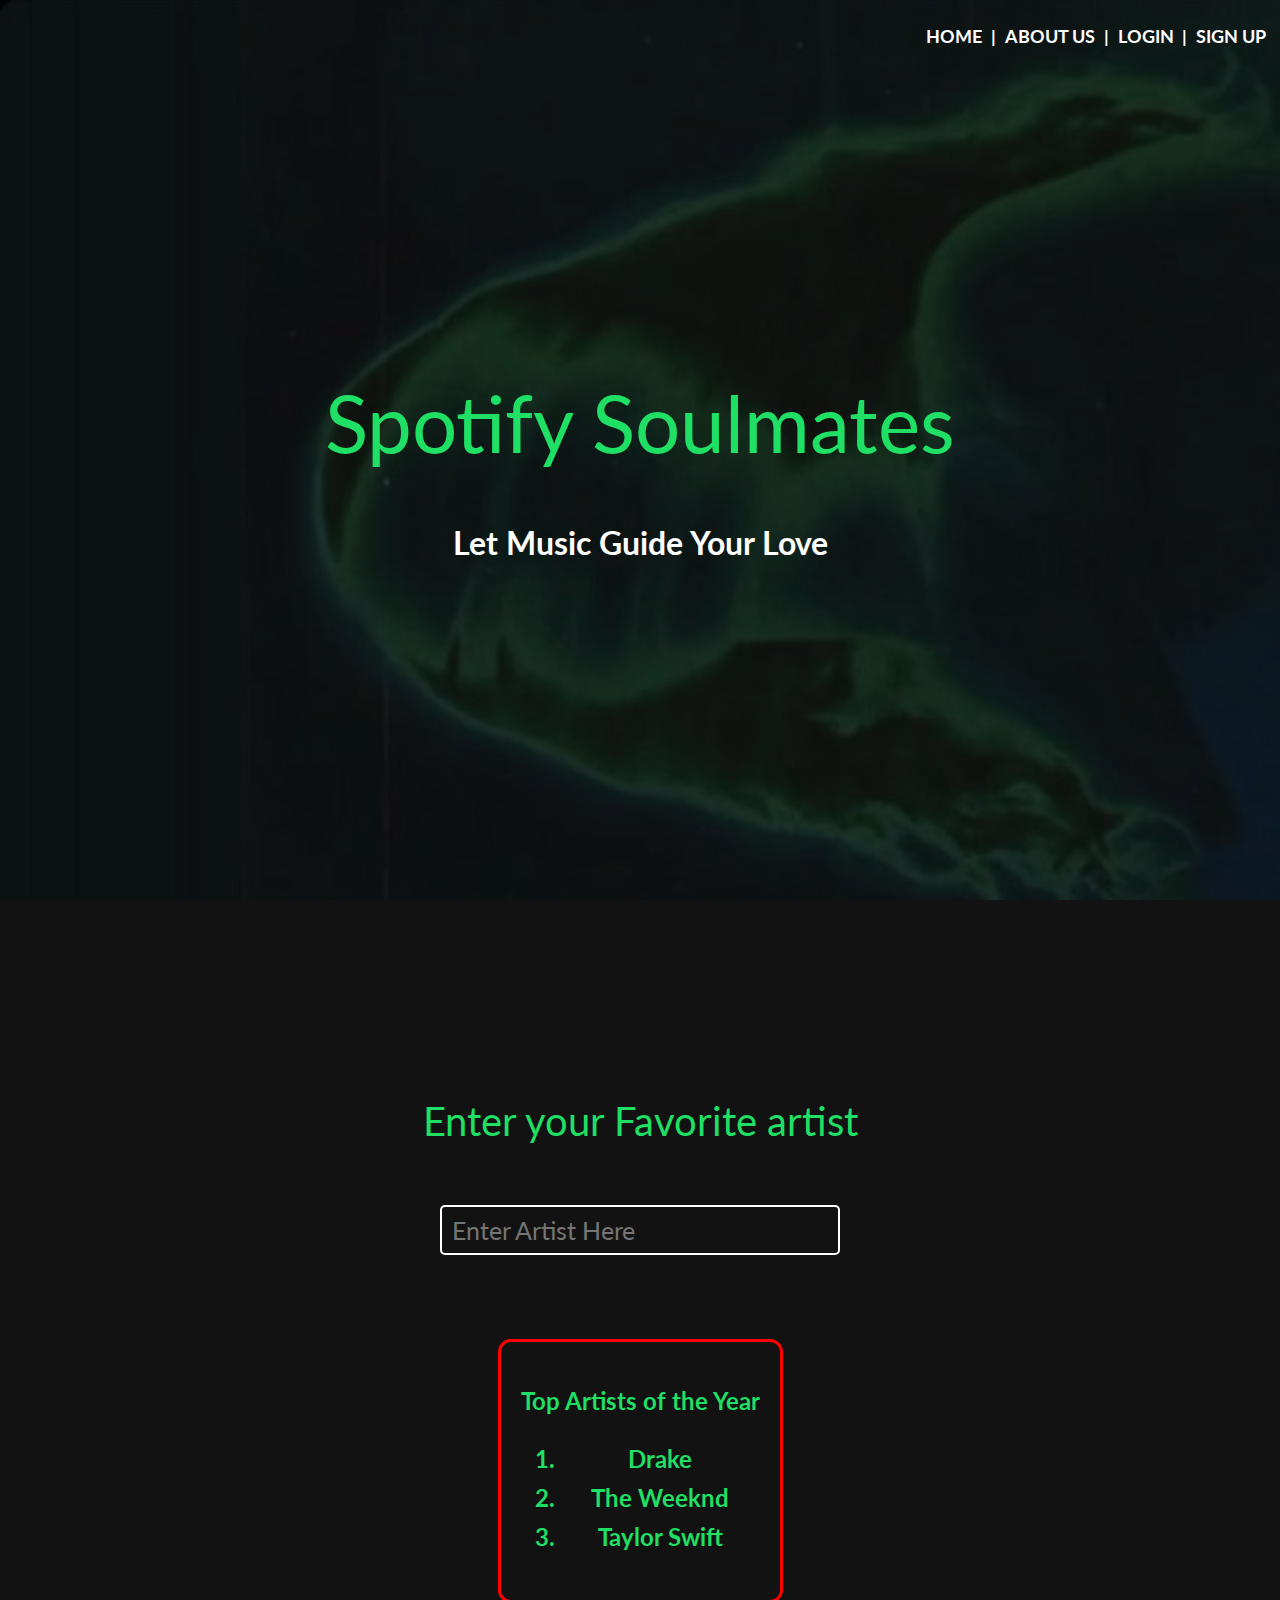
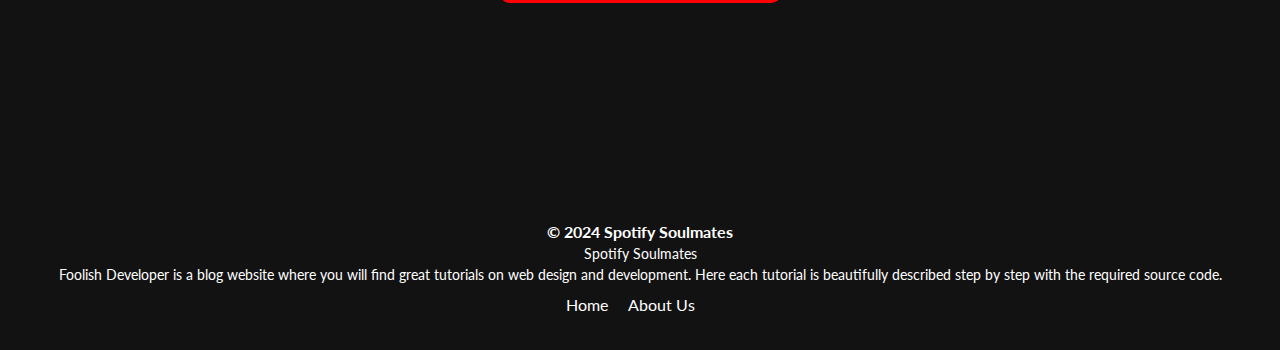
==== index.html @ a8551fba "done" ====
<!DOCTYPE html>
<html lang="en">
<head>
  <meta charset="UTF-8">
  <meta name="viewport" content="width=device-width, initial-scale=1.0">
  <title>Spotify Soulmates</title>
  <link rel="stylesheet" href="/css/style.css">
  <link rel="preconnect" href="https://fonts.googleapis.com">
  <link rel="preconnect" href="https://fonts.gstatic.com" crossorigin>
  <link href="https://fonts.googleapis.com/css2?family=Barlow:ital,wght@0,100;0,200;0,300;0,400;0,500;0,600;0,700;0,800;0,900;1,100;1,200;1,300;1,400;1,500;1,600;1,700;1,800;1,900&family=Inter:wght@100..900&family=Lato:ital,wght@0,100;0,300;0,400;0,700;0,900;1,100;1,300;1,400;1,700;1,900&display=swap" rel="stylesheet">
  <script src="/js/script.js" defer></script>
</head>
<body>
  <header class="main-header">
    <nav class="nav main-nav">
      <div class="nav-content">
        <a href="index.html" class="nav-item"><p> HOME </span> </p></a>
        <p class="splitter"> | </p>
        <a href="about.html" class="nav-item"><p> ABOUT US </p></a>
        <p class="splitter"> | </p>
      </div>
      <div class="nav-content">
        <a href="login.html" class="nav-item"><p> LOGIN </p></a>
        <p class="splitter"> | </p>
        <a href="signup.html" class="nav-item"><p> SIGN UP </p></a>
      </div>
    </nav>
    <h1 class="website-name website-name-large">Spotify Soulmates</h1>
    <h3 class="header-content">Let Music Guide Your Love</h3>
  </header>

  <section>
    <div class="section-container" id="fav-artist-section">
      <label for="#artist-input" class="">Enter your Favorite artist</label>
      <input  id="artist-input" class="artist-input" type="text" placeholder="Enter Artist Here">
      <div class="top-artists">
        <p>Top Artists of the Year</p>
        <ol>
          <a href="https://open.spotify.com/artist/3TVXtAsR1Inumwj472S9r4?si=5ycVZEMeS22KTOjsMKL-rw" target="_blank"><li>Drake</li></a>
          <a href="https://open.spotify.com/artist/1Xyo4u8uXC1ZmMpatF05PJ?si=Tx47RYC2TH6a5F8njUsQBw" target="_blank"><li>The Weeknd</li></a>
          <a href="https://open.spotify.com/artist/06HL4z0CvFAxyc27GXpf02?si=mGTnrW3SQEW5TA2C6F_N0g" target="_blank"><li>Taylor Swift</li></a>
        </ol>
      </div>
    </div>
  </section>

  <footer>
    <div class="container">
      <p class="footer-name">&copy; 2024 Spotify Soulmates</p>
      <p>Spotify Soulmates</p>
      <p>Foolish Developer is a blog website where you will find great tutorials on web design and development. Here each tutorial is beautifully described step by step with the required source code.</p>
      <ul>
        <li><a href="index.html">Home</a></li>
        <li><a href="about.html">About Us</a></li>
      </ul>
    </div>
  </footer>
</body>
</html>
---- css/style.css ----
@import url('https://fonts.google.com/specimen/Roboto?query=roboto');
@import url('https://fonts.google.com/selection?query=lato');

*{
  box-sizing: border-box;
  font-family: Lato;
}

html, body{
  margin: 0;
  padding: 0;
}

.main-header{
  height: 100vh;
  color: white;
  background-color: rgba(0,0,0,.6);
  background-image: url("/images/header-img.jpeg");
  background-blend-mode: multiply;
  background-size:cover;
  padding-bottom: 35px;
}
.website-name{
  color: #1fdf64;
  font-size: 2em;
  text-align: center;
  margin-top: 300px ;
  font-weight: normal;
}
.website-name-large
{
  font-size:5em;
}

.main-nav{
  color: white;
  text-align: center;
  font-size: 1.1em;
  font-weight: bold;
  padding-top: 5px;
  padding: 0px 5px;
  display: flex;
  flex-direction: row;
  justify-content: flex-end; 
}
.nav-content{
  display: flex;
  flex-direction: row;
  justify-content: center;
  align-items: center;
}
.nav a{
  display: inline-block;
  margin: .5em;
  color: white;
  text-decoration: none;
}


.nav a:active{
  opacity: 0.5;
}

.nav-item {
  position: relative;
  text-decoration: none; 
}

.nav-item::after {
  content: "";
  position: absolute;
  left: 0;
  bottom: 0;
  width: 0;
  height: 3px;
  background: white;
  transition: width 0.25s ease-out; 
}

.nav-item:hover::after {
  width: 100%; /* Set the width to 100% when hovering */
}

.hamburger{
  display: none;
  cursor: pointer;
}

.bar{
  display: block;
  width: 25px;
  height: 3px;
  margin: 5px auto;
  border-radius:25px ;
  -webkit-transition: all 0.3s ease-in-out;
  transition: all 0.3s ease-in-out;
  background-color: white;
}

@media(max-width:768px)
{
  .hamburger{
    display: block;
  }

  .hamburger.active .bar:nth-child(2)
  {
    opacity: 0;
  }
  .hamburger.active .bar:nth-child(1)
  {
    transform: translateY(8px) rotate(45deg);
  }
  .hamburger.active .bar:nth-child(3)
  {
    transform: translateY(-8px) rotate(-45deg);
  }

  .nav-content{
    position: fixed;
    top: 70px;
    left: -100%;
    gap: 0;
    flex-direction: column;
    gap: 0;
    background-color: rgba(0,0,0, 0.4);
    width: 100%;
    transition: 0.5s;
  }
  .nav-item{
    margin: 4px 0;
  }
  .nav-content.active{
    left: 0;
  }
}


.section-header{
  font-weight: normal;
  color: black;
  text-align: center;
  font-size: 2em;
}

.header-content
{
  text-align: center;
  font-size: 2em;
  color: white;
}

.section-container {
  display: flex;
  flex-direction: column;
  align-items: center;
  justify-content: center;
  height: 100vh;
  margin: 0;
  padding: 0;
  background-color: #121212;
  color: #1fdf64;
}

.section-container label {
  font-size: 2.5em;
  margin-bottom: 1.5em;
}

.artist-input {
  width: 400px;
  height: 50px;
  padding: 10px;
  font-size: 25px;
  border-radius: 5px;
  border: 2px solid white;
  transition-duration: 0.3s;
  background-color: #121212;
  color: white;
}

.artist-input:focus{
  transform: translateX(20px) translateY(20px);
  box-shadow: -10px 5px 0 rgba(255, 255, 255, 1);
}
.top-artists{
  margin-top: 3.5em;
  font-size: 1.5em;
  padding: 0.75em;
  border: 3px solid rgb(255, 0, 0); 
  border-radius: 13px; 
  padding: 20px; 
  text-align: center; 
  font-size: 24px; 
  font-weight: bold; 
  animation: animate-rgb 1.5s ease-in-out infinite; 
}
@keyframes animate-rgb {
  0%   { border-color: rgb(255, 0, 0); }
  10%  { border-color: rgb(255, 127, 0); }
  20%  { border-color: rgb(255, 255, 0); }
  30%  { border-color: rgb(0, 255, 0); }
  40%  { border-color: rgb(0, 127, 255); }
  50%  { border-color: rgb(0, 0, 255); }
  60%  { border-color: rgb(127, 0, 255); }
  70%  { border-color: rgb(255, 0, 127); }
  80%  { border-color: rgb(255, 0, 0); }
  100% { border-color: rgb(255, 0, 0); }
}

.top-artists:hover {
  border-color: #1fdf64; 
}



.top-artists li{
  padding: 5px;
}

.top-artists a{
  color: #1fdf64;
  text-decoration: none;
}

.top-artists a:hover{
  color: rgba(31,223,100,.8);
  text-decoration: none;
}

footer {
  background-color: #121212;
  color: white;
  padding: 20px;
}

.container {
  max-width: 1200px;
  margin: 0 auto;
  display: flex;
  flex-direction: column;
  align-items: center;
}

footer p {
  margin: 0;
  text-align: center;
  font-size: 14px;
  padding: 2px;
}
p.footer-name{
  font-size: 1em;
  font-weight: bold;
}
footer ul {
  list-style: none;
  padding: 0;
  display: flex;
  margin-top: 10px;
}

footer li {
  margin-right: 20px;
}

footer a {
  color: white;
  text-decoration: none;
}

@media(max-width:768px)
{
  .hamburger{
    display: block;
    padding-top: 10px;
    padding-right: 10px;
  }
  .website-name{
    font-size: 3em;
    text-align: center;
  }
  .header-content
{
  text-align: center;
  font-size: 1.5em;
  color: white;
}
  .hamburger.active .bar:nth-child(2)
  {
    opacity: 0;
  }
  .hamburger.active .bar:nth-child(1)
  {
    transform: translateY(8px) rotate(45deg);
  }
  .hamburger.active .bar:nth-child(3)
  {
    transform: translateY(-8px) rotate(-45deg);
  }

  .nav-content{
    position: fixed;
    top: 0;
    left: -100%;
    gap: 0;
    flex-direction: column;
    gap: 0;
    background-color: rgba(0,0,0, 0.4);
    width: 100%;
    transition: 0.5s;
  }
  .nav-item{
    margin: 4px 0;
  }
  .nav-content.active{
    left: 0;
  }
  .section-container label{
    font-size: 1.8em;
  }
  .artist-input {
    width: 300px;
    height: 40px;
    padding: 10px;
    font-size: 15px;
    border-radius: 5px;
    border: 2px solid white;
    transition-duration: 0.3s;
    background-color: #121212;
    color: white;
  }
  .top-artists{
    margin-top: 3.5em;
    padding: 0.75em;
    border: 3px solid rgb(255, 0, 0); 
    border-radius: 13px; 
    padding: 20px; 
    text-align: center; 
    font-size: 20px; 
    font-weight: bold; 
    animation: animate-rgb 1.5s ease-in-out infinite; 
  }
  footer p {
    margin: 0;
    text-align: center;
    font-size: 10px;
    padding: 2px;
  }
  p.footer-name{
    font-size: 0.7em;
    font-weight: bold;
  }
  footer li {
    margin-right: 20px;
    font-size: 0.7em;
  }
}
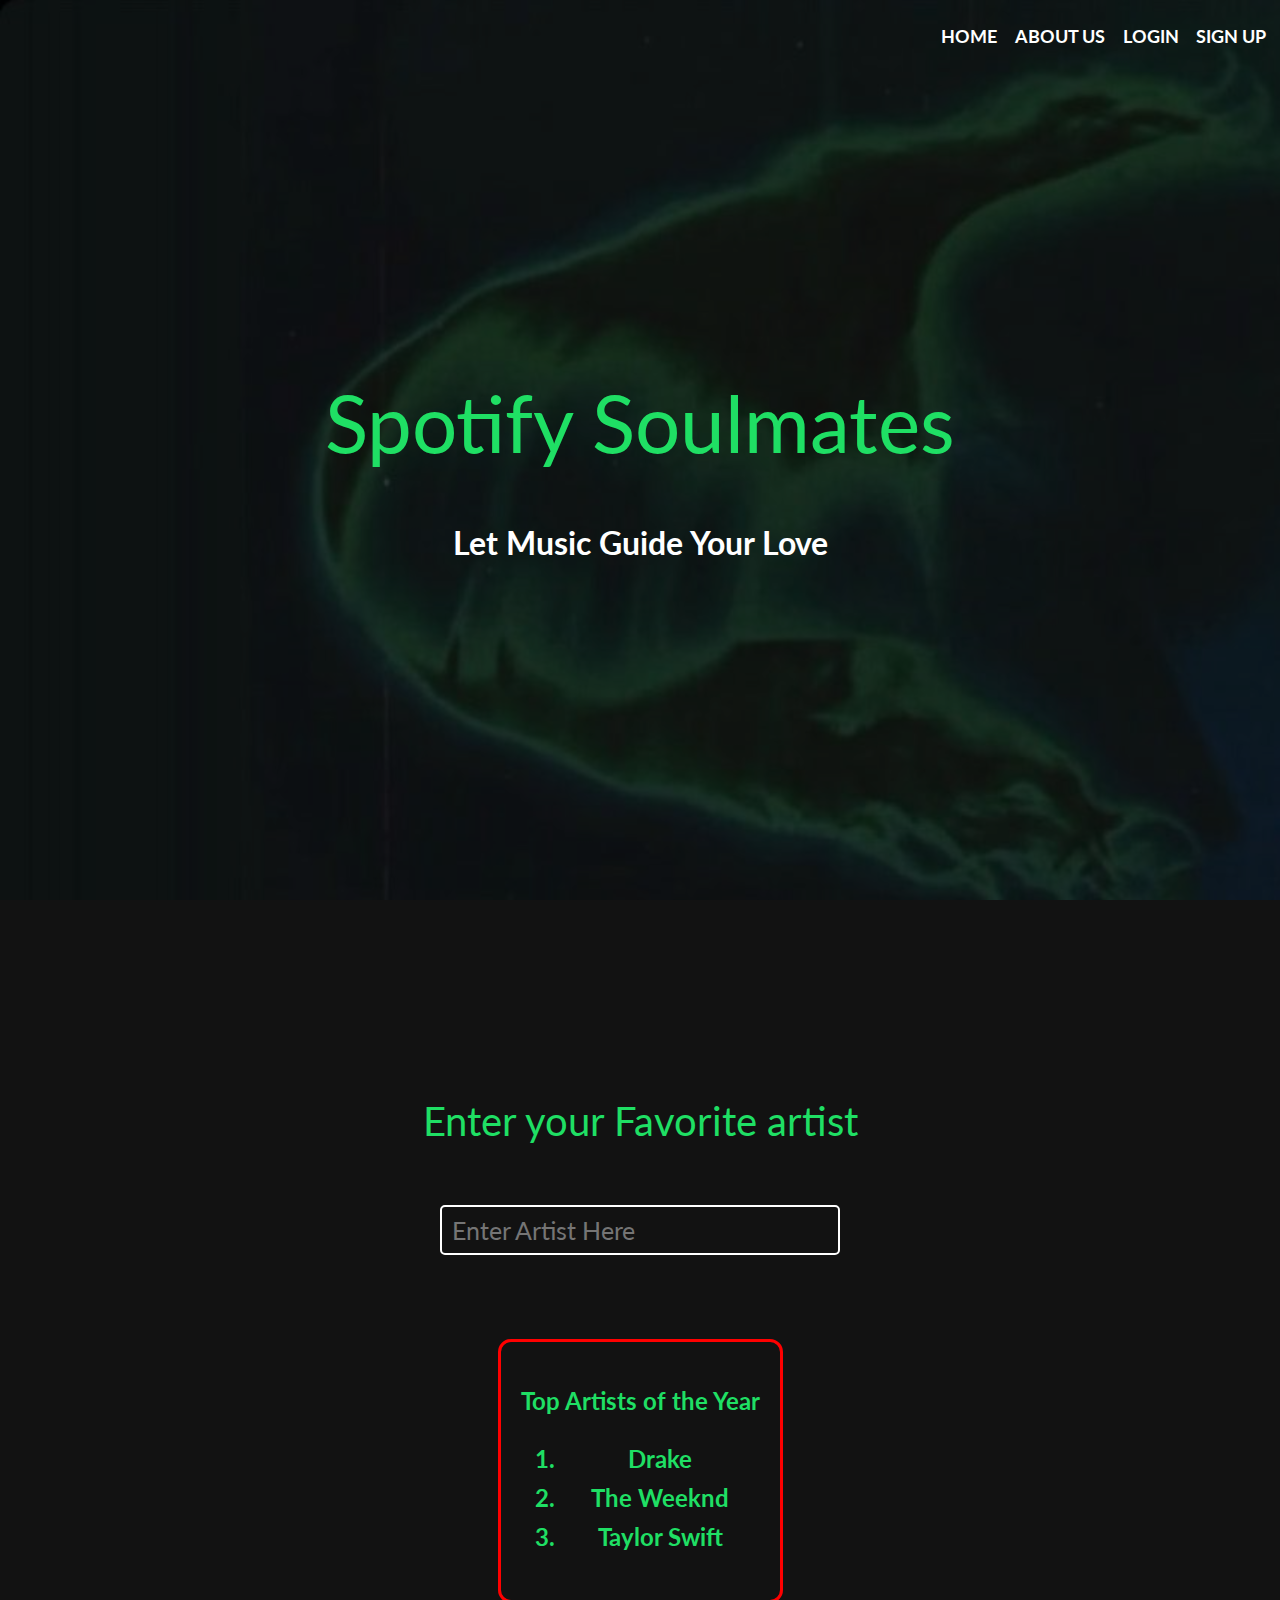
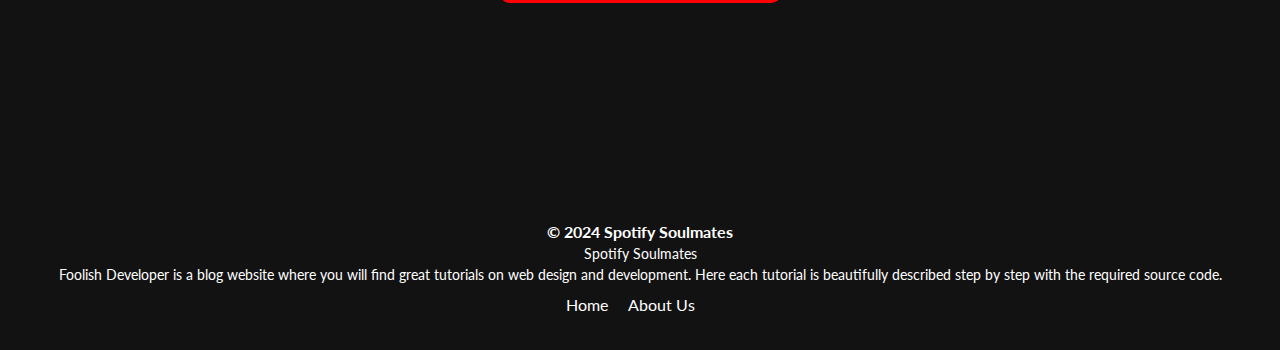
==== commit d0be718a: "index kholes" ====
--- a/index.html
+++ b/index.html
@@ -15,14 +15,14 @@
     <nav class="nav main-nav">
       <div class="nav-content">
         <a href="index.html" class="nav-item"><p> HOME </span> </p></a>
-        <p class="splitter"> | </p>
         <a href="about.html" class="nav-item"><p> ABOUT US </p></a>
-        <p class="splitter"> | </p>
+        <a href="login.html" class="nav-item"><p> LOGIN </p></a>
+        <a href="signup.html" class="nav-item"><p> SIGN UP </p></a>
       </div>
-      <div class="nav-content">
-        <a href="login.html" class="nav-item"><p> LOGIN </p></a>
-        <p class="splitter"> | </p>
-        <a href="signup.html" class="nav-item"><p> SIGN UP </p></a>
+      <div class="hamburger">
+        <span class="bar"></span>
+        <span class="bar"></span>
+        <span class="bar"></span>
       </div>
     </nav>
     <h1 class="website-name website-name-large">Spotify Soulmates</h1>
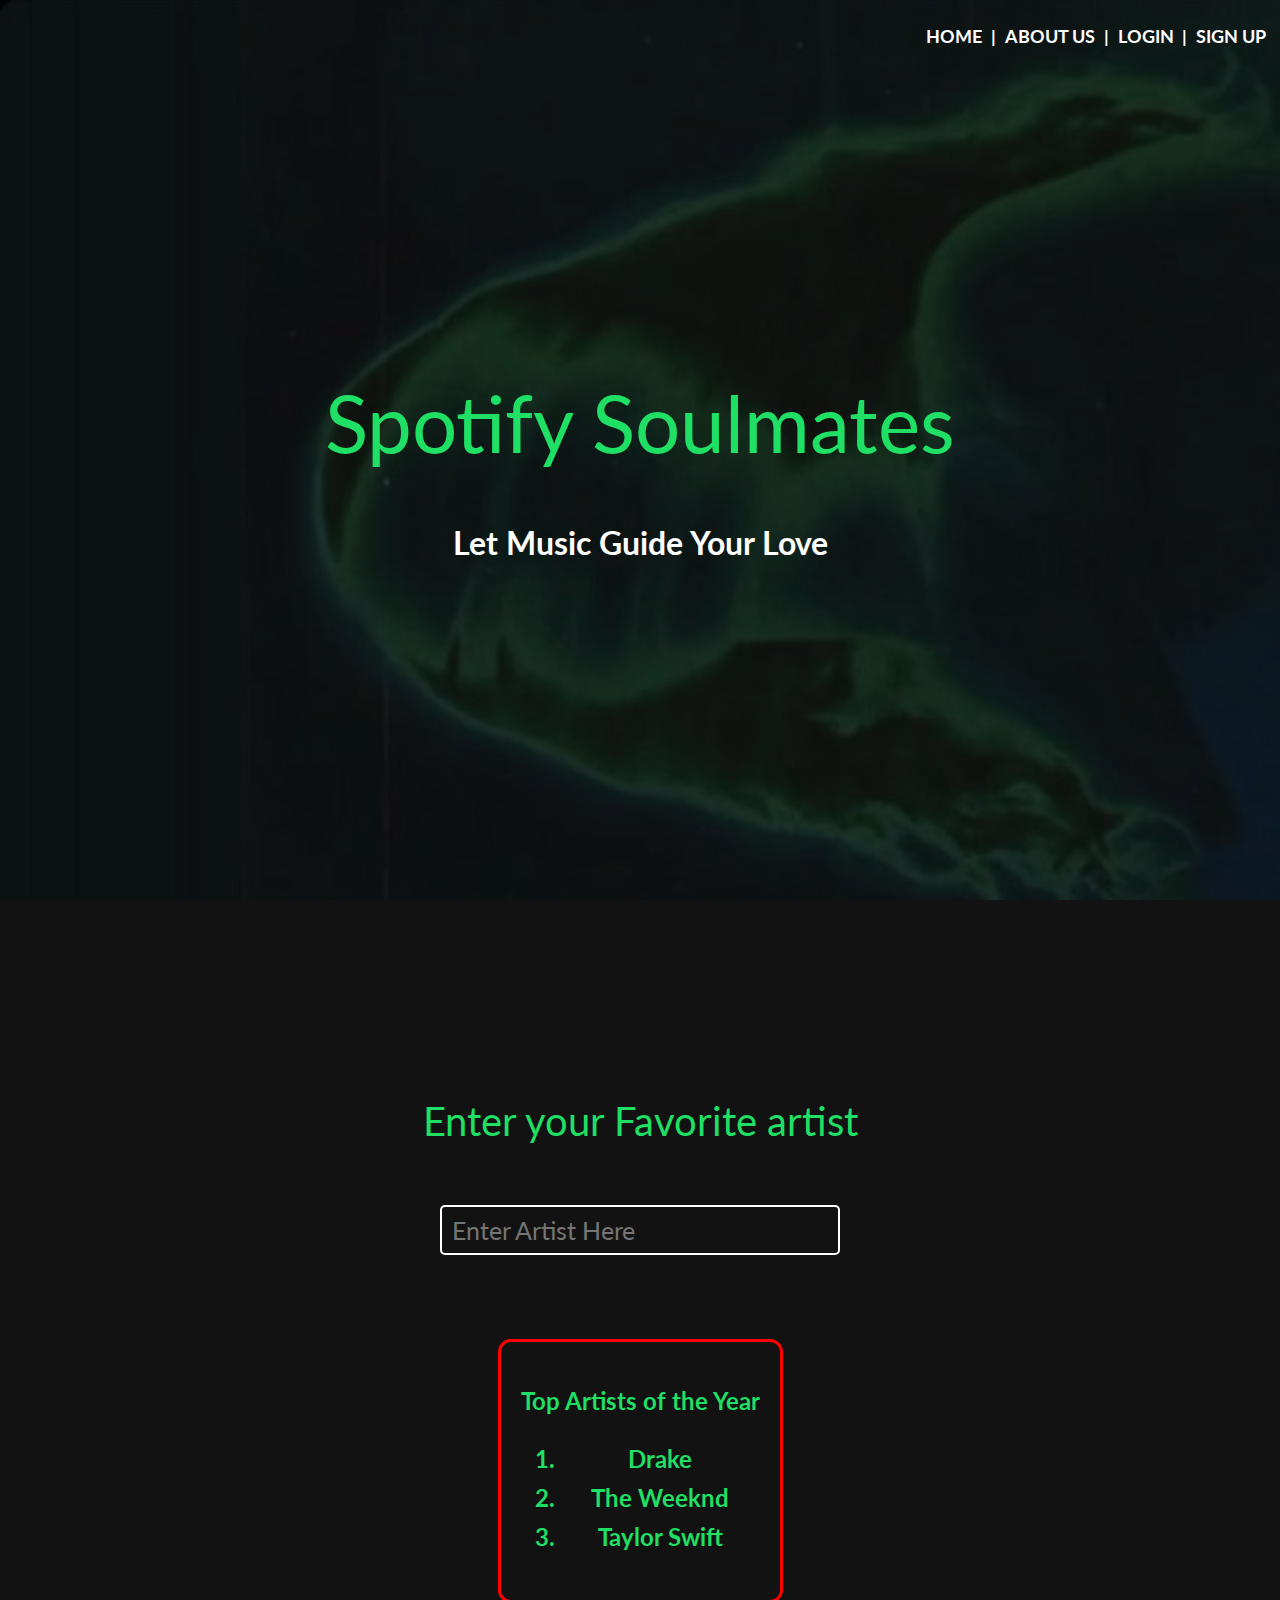
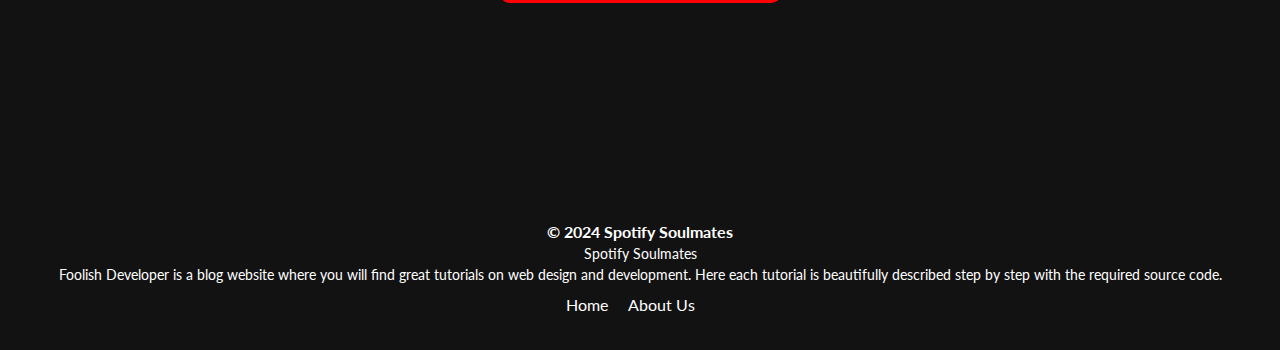
==== commit 230db443: "Merge branch 'responsive-nav-bar' of https://github.com/Spotify-Soulmate-Team/Spotify-Soulmate into " ====
--- a/index.html
+++ b/index.html
@@ -15,14 +15,14 @@
     <nav class="nav main-nav">
       <div class="nav-content">
         <a href="index.html" class="nav-item"><p> HOME </span> </p></a>
+        <p class="splitter"> | </p>
         <a href="about.html" class="nav-item"><p> ABOUT US </p></a>
+        <p class="splitter"> | </p>
+      </div>
+      <div class="nav-content">
         <a href="login.html" class="nav-item"><p> LOGIN </p></a>
+        <p class="splitter"> | </p>
         <a href="signup.html" class="nav-item"><p> SIGN UP </p></a>
-      </div>
-      <div class="hamburger">
-        <span class="bar"></span>
-        <span class="bar"></span>
-        <span class="bar"></span>
       </div>
     </nav>
     <h1 class="website-name website-name-large">Spotify Soulmates</h1>
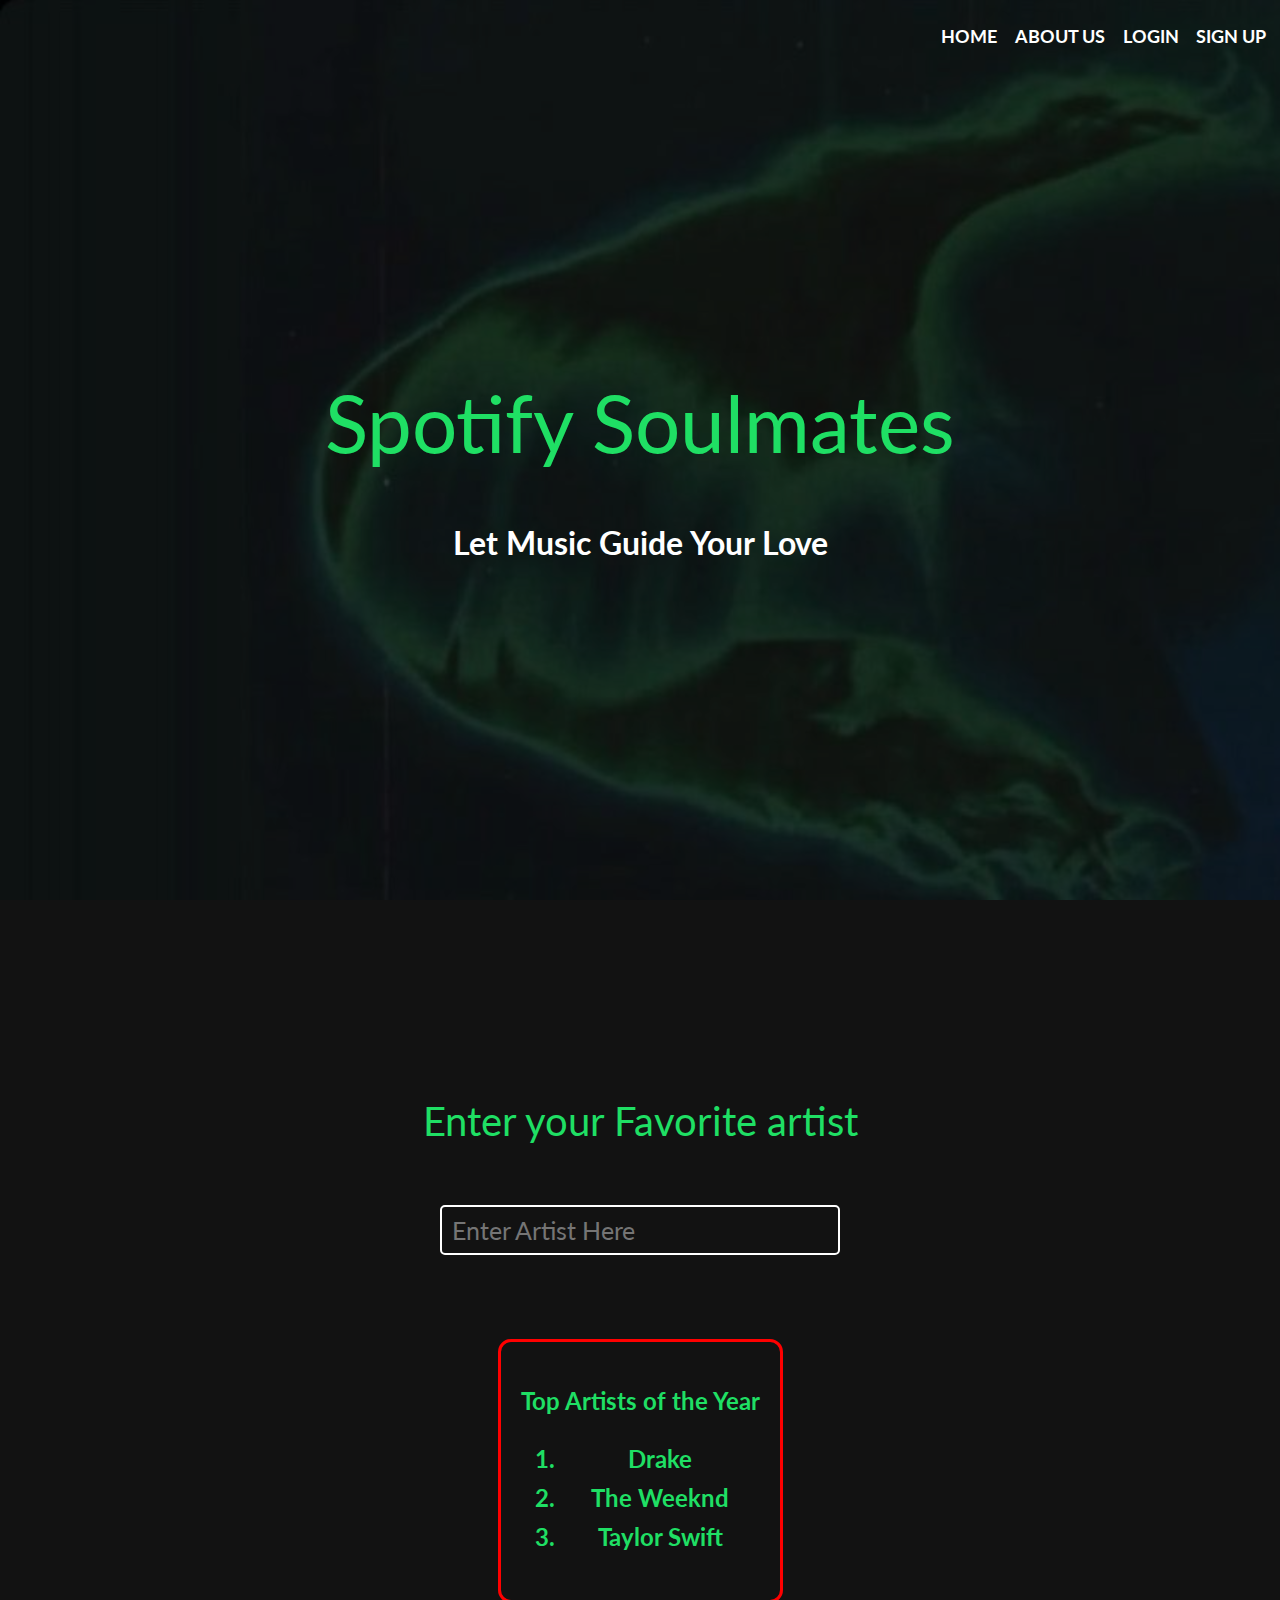
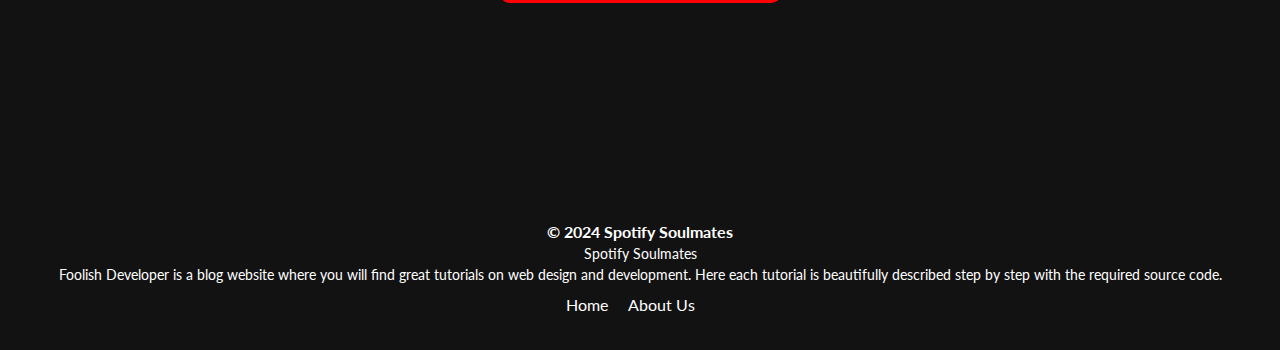
==== commit 9f5df396: "Merge branch 'responsive-nav-bar' of https://github.com/Spotify-Soulmate-Team/Spotify-Soulmate into " ====
--- a/index.html
+++ b/index.html
@@ -15,14 +15,14 @@
     <nav class="nav main-nav">
       <div class="nav-content">
         <a href="index.html" class="nav-item"><p> HOME </span> </p></a>
-        <p class="splitter"> | </p>
         <a href="about.html" class="nav-item"><p> ABOUT US </p></a>
-        <p class="splitter"> | </p>
+        <a href="login.html" class="nav-item"><p> LOGIN </p></a>
+        <a href="signup.html" class="nav-item"><p> SIGN UP </p></a>
       </div>
-      <div class="nav-content">
-        <a href="login.html" class="nav-item"><p> LOGIN </p></a>
-        <p class="splitter"> | </p>
-        <a href="signup.html" class="nav-item"><p> SIGN UP </p></a>
+      <div class="hamburger">
+        <span class="bar"></span>
+        <span class="bar"></span>
+        <span class="bar"></span>
       </div>
     </nav>
     <h1 class="website-name website-name-large">Spotify Soulmates</h1>
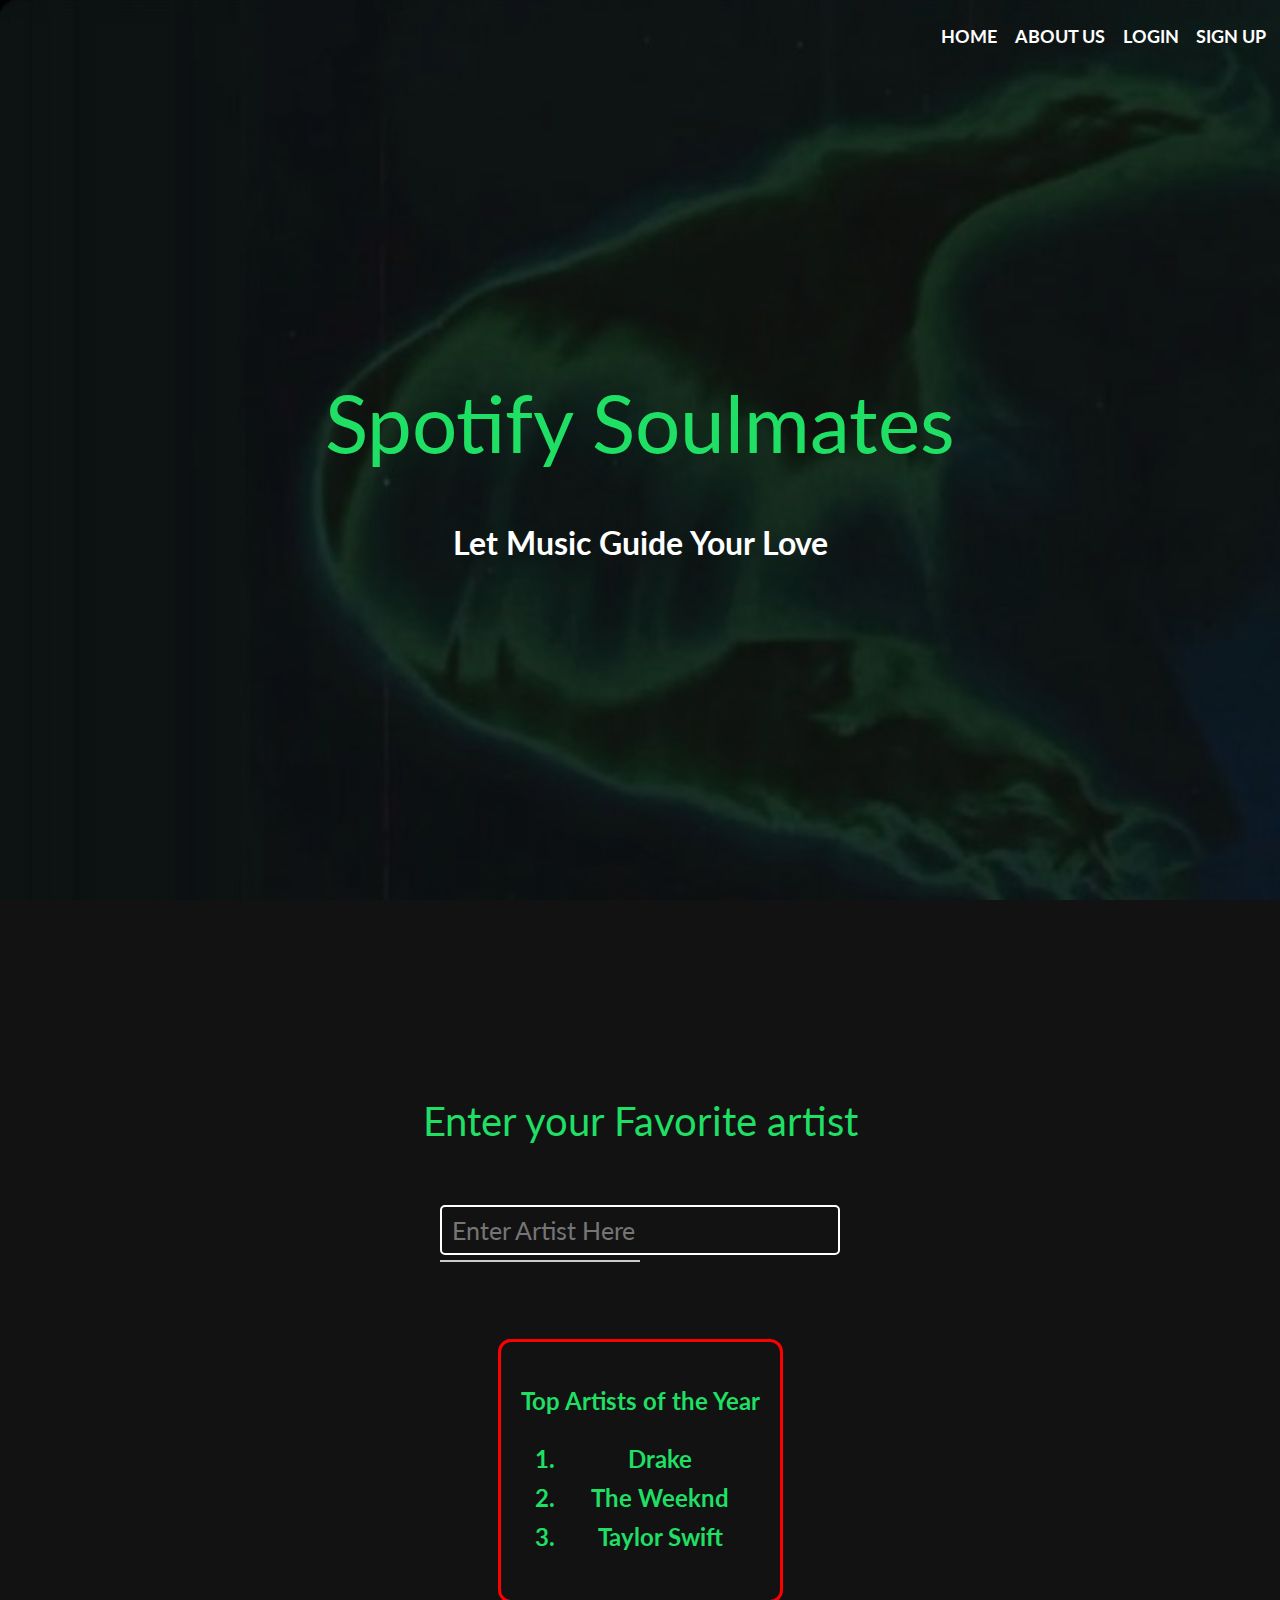
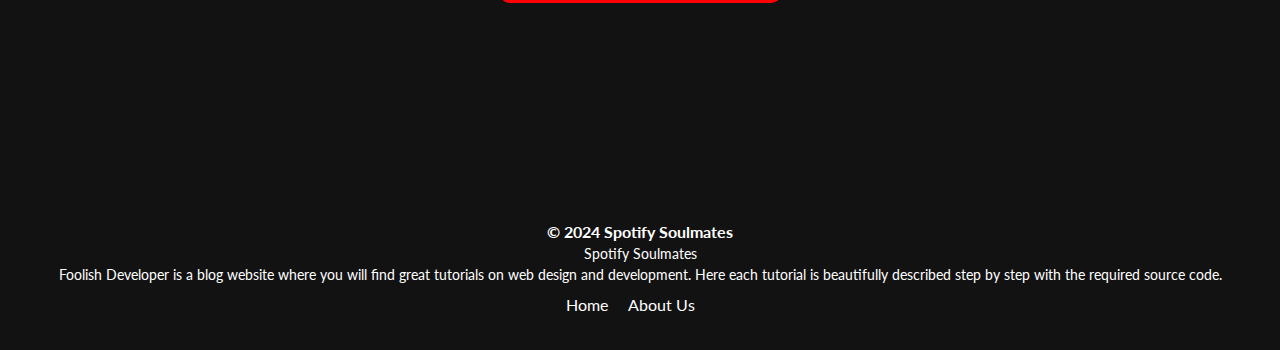
==== commit 86ff726b: "search-bar-responsive" ====
--- a/index.html
+++ b/index.html
@@ -9,6 +9,7 @@
   <link rel="preconnect" href="https://fonts.gstatic.com" crossorigin>
   <link href="https://fonts.googleapis.com/css2?family=Barlow:ital,wght@0,100;0,200;0,300;0,400;0,500;0,600;0,700;0,800;0,900;1,100;1,200;1,300;1,400;1,500;1,600;1,700;1,800;1,900&family=Inter:wght@100..900&family=Lato:ital,wght@0,100;0,300;0,400;0,700;0,900;1,100;1,300;1,400;1,700;1,900&display=swap" rel="stylesheet">
   <script src="/js/script.js" defer></script>
+  <script src="search.js" defer></script>
 </head>
 <body>
   <header class="main-header">
@@ -32,7 +33,10 @@
   <section>
     <div class="section-container" id="fav-artist-section">
       <label for="#artist-input" class="">Enter your Favorite artist</label>
+      <div class="search-container">
       <input  id="artist-input" class="artist-input" type="text" placeholder="Enter Artist Here">
+      <ul id="suggestions"></ul>
+    </div>
       <div class="top-artists">
         <p>Top Artists of the Year</p>
         <ol>
--- a/css/style.css
+++ b/css/style.css
@@ -355,5 +355,31 @@
     font-size: 0.7em;
   }
 }
-
-
+.search-container {
+  position: relative;
+}
+
+#suggestions {
+  position: absolute;
+  top: calc(100% + 5px);
+  left: 0;
+  width:200px;
+  background-color: rgba(255, 255, 255, 0);
+  list-style-type: none;
+  margin: 0;
+  padding: 0;
+  border: 1px solid #ccc;
+  color: white;
+  z-index: 1;
+}
+
+#suggestions li {
+  padding: 10px;
+  cursor: pointer;
+}
+
+#suggestions li:hover {
+  background-color: #666;
+}
+
+
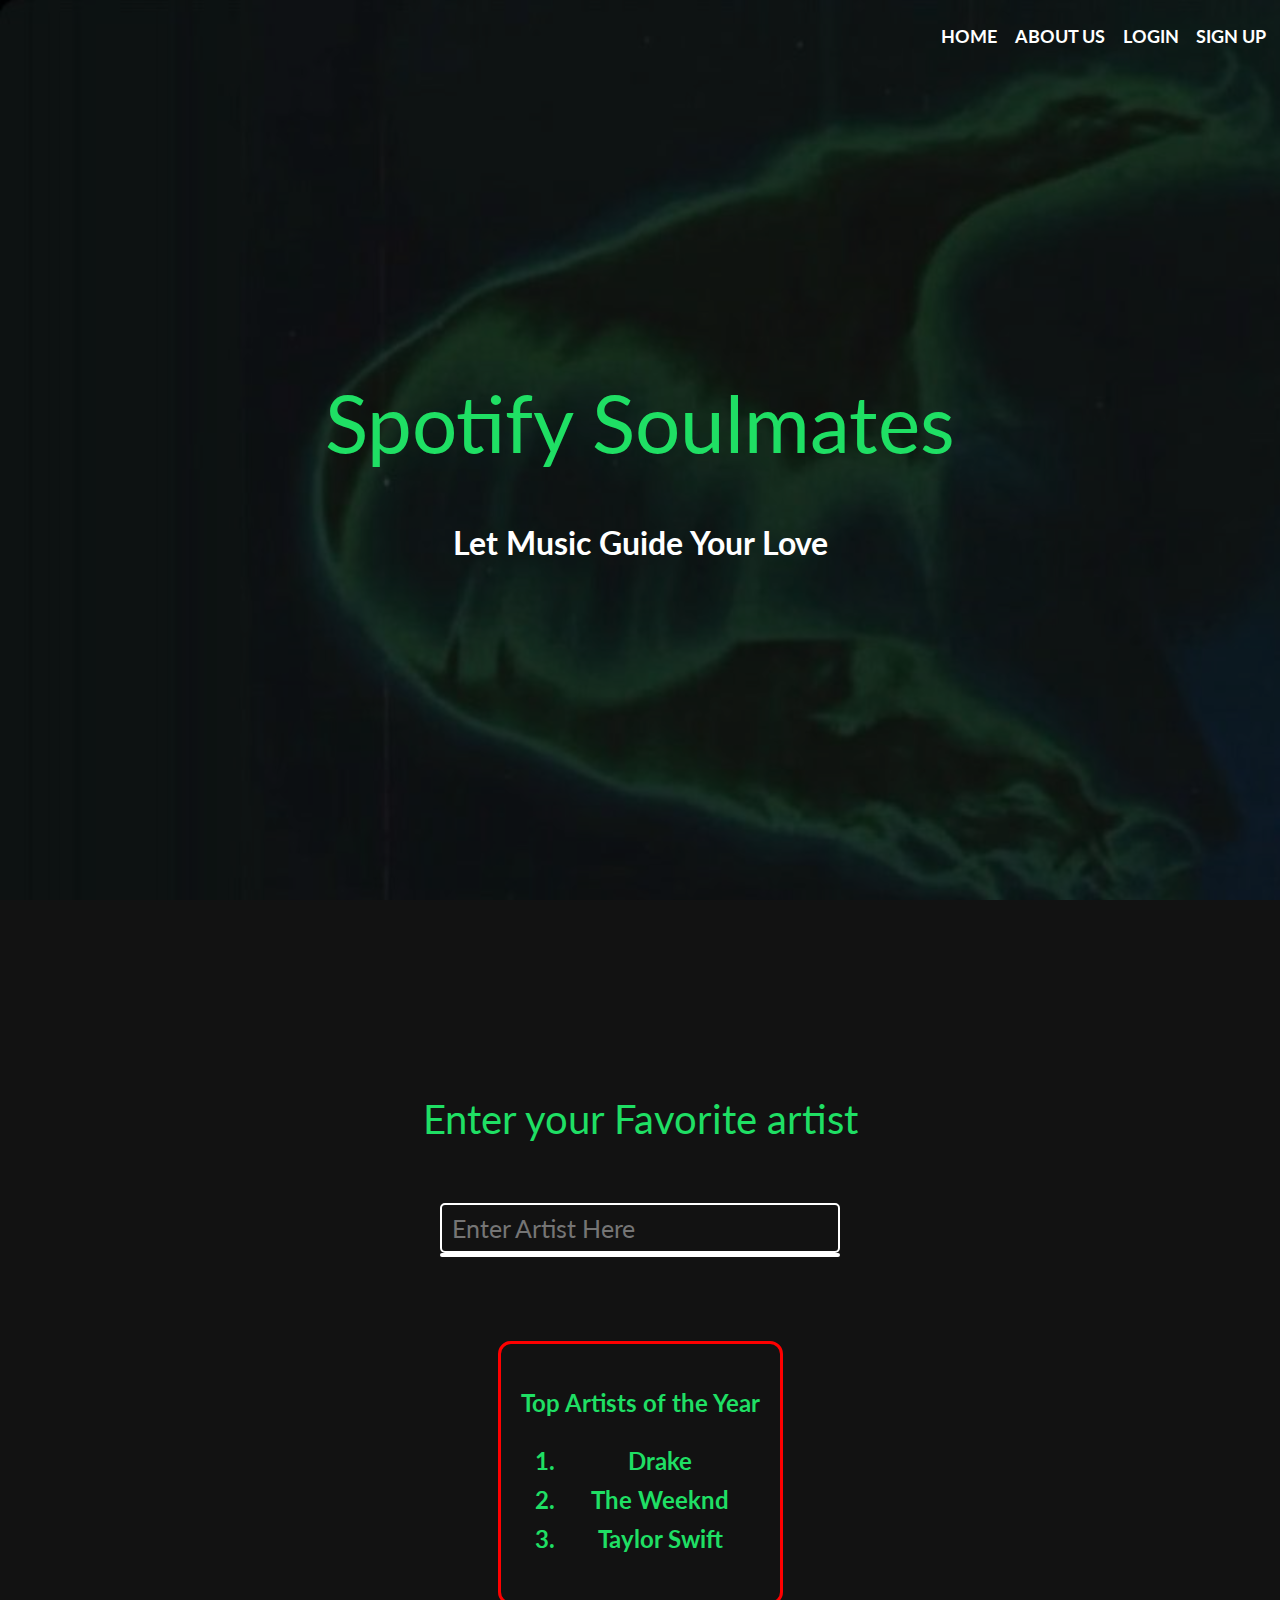
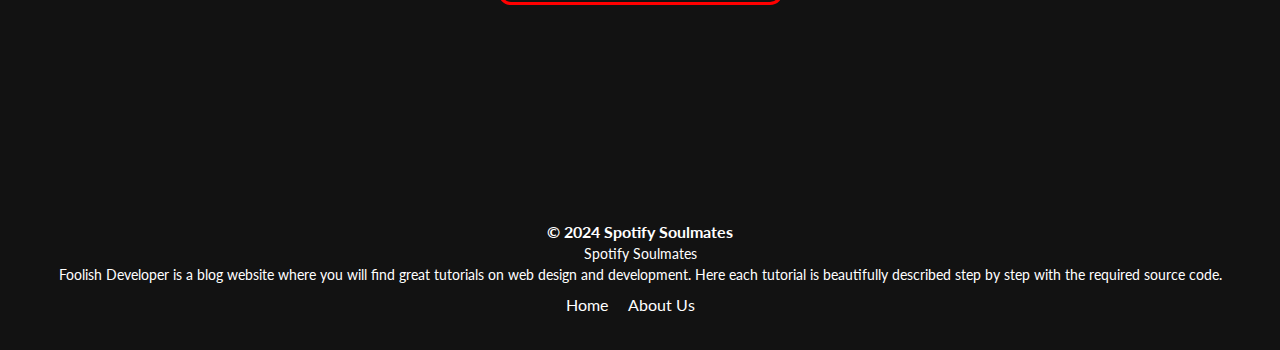
==== commit 762f3648: "tweak" ====
--- a/index.html
+++ b/index.html
@@ -9,7 +9,7 @@
   <link rel="preconnect" href="https://fonts.gstatic.com" crossorigin>
   <link href="https://fonts.googleapis.com/css2?family=Barlow:ital,wght@0,100;0,200;0,300;0,400;0,500;0,600;0,700;0,800;0,900;1,100;1,200;1,300;1,400;1,500;1,600;1,700;1,800;1,900&family=Inter:wght@100..900&family=Lato:ital,wght@0,100;0,300;0,400;0,700;0,900;1,100;1,300;1,400;1,700;1,900&display=swap" rel="stylesheet">
   <script src="/js/script.js" defer></script>
-  <script src="search.js" defer></script>
+  <script src="/js/search.js" defer></script>
 </head>
 <body>
   <header class="main-header">
--- a/css/style.css
+++ b/css/style.css
@@ -360,26 +360,26 @@
 }
 
 #suggestions {
-  position: absolute;
-  top: calc(100% + 5px);
-  left: 0;
-  width:200px;
-  background-color: rgba(255, 255, 255, 0);
-  list-style-type: none;
+  width: 400px; 
+  max-height: 200px; 
+  overflow-y: auto;
+  border-radius: 5px;
+  border: 2px solid white;
+  background-color: #121212;
+  color: white;
+  list-style: none; 
+  padding: 0;
   margin: 0;
-  padding: 0;
-  border: 1px solid #ccc;
-  color: white;
-  z-index: 1;
 }
 
 #suggestions li {
   padding: 10px;
+  font-size: 20px;
   cursor: pointer;
+  transition-duration: 0.3s;
 }
 
 #suggestions li:hover {
-  background-color: #666;
-}
-
-
+  background-color: #333;
+}
+
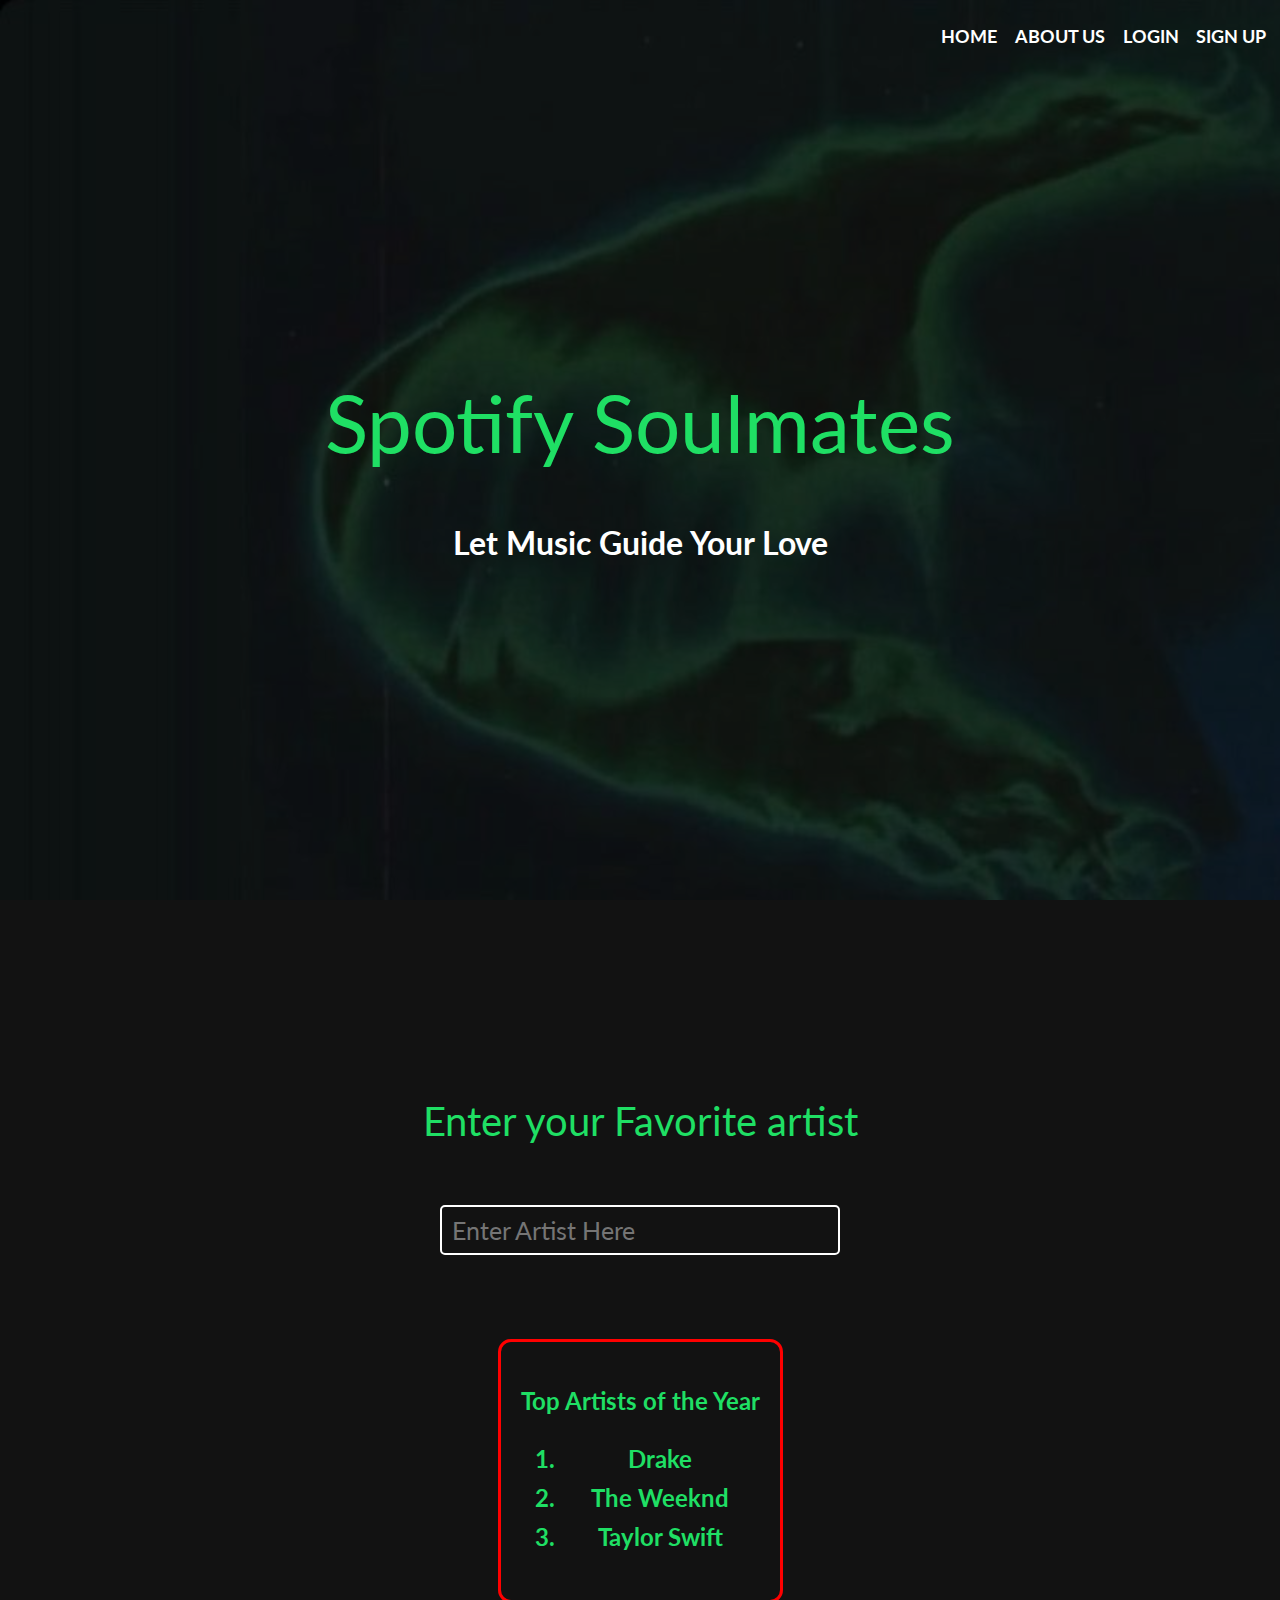
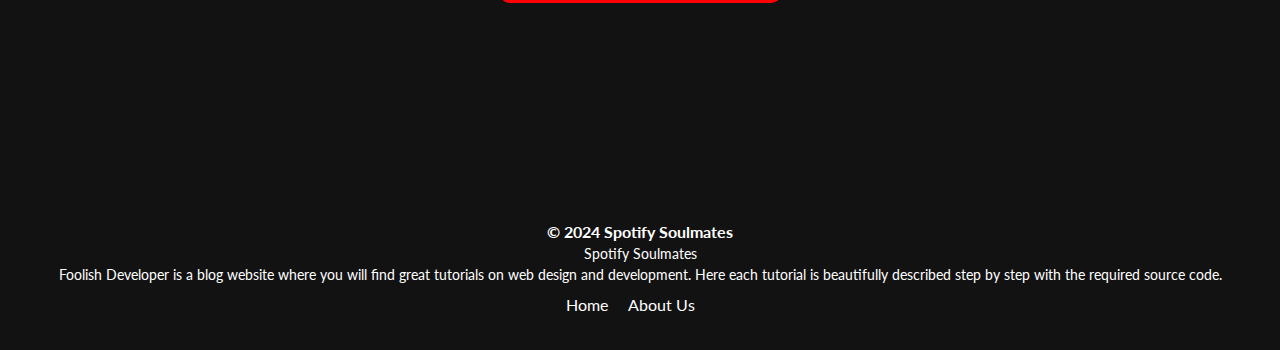
==== commit a8335c60: "suggestions modified" ====
--- a/index.html
+++ b/index.html
@@ -33,7 +33,7 @@
   <section>
     <div class="section-container" id="fav-artist-section">
       <label for="#artist-input" class="">Enter your Favorite artist</label>
-      <div class="search-container">
+      <div class="search-container" id="search-container">
       <input  id="artist-input" class="artist-input" type="text" placeholder="Enter Artist Here">
       <ul id="suggestions"></ul>
     </div>
--- a/css/style.css
+++ b/css/style.css
@@ -97,43 +97,6 @@
   background-color: white;
 }
 
-@media(max-width:768px)
-{
-  .hamburger{
-    display: block;
-  }
-
-  .hamburger.active .bar:nth-child(2)
-  {
-    opacity: 0;
-  }
-  .hamburger.active .bar:nth-child(1)
-  {
-    transform: translateY(8px) rotate(45deg);
-  }
-  .hamburger.active .bar:nth-child(3)
-  {
-    transform: translateY(-8px) rotate(-45deg);
-  }
-
-  .nav-content{
-    position: fixed;
-    top: 70px;
-    left: -100%;
-    gap: 0;
-    flex-direction: column;
-    gap: 0;
-    background-color: rgba(0,0,0, 0.4);
-    width: 100%;
-    transition: 0.5s;
-  }
-  .nav-item{
-    margin: 4px 0;
-  }
-  .nav-content.active{
-    left: 0;
-  }
-}
 
 
 .section-header{
@@ -181,7 +144,6 @@
 
 .artist-input:focus{
   transform: translateX(20px) translateY(20px);
-  box-shadow: -10px 5px 0 rgba(255, 255, 255, 1);
 }
 .top-artists{
   margin-top: 3.5em;
@@ -241,6 +203,34 @@
   flex-direction: column;
   align-items: center;
 }
+.search-container {
+  position: relative;
+}
+
+#suggestions {
+  width: 400px; 
+  max-height: 200px; 
+  overflow-y: auto;
+  border-radius: 5px;
+  transform: translateX(20px) translateY(20px);
+  background-color: #121212;
+  color: white;
+  list-style: none; 
+  padding: 0;
+  margin: 0;
+}
+
+#suggestions li {
+  padding: 10px;
+  font-size: 20px;
+  cursor: pointer;
+  transition-duration: 0.3s;
+}
+
+#suggestions li:hover {
+  background-color: #333;
+}
+
 
 footer p {
   margin: 0;
@@ -355,31 +345,3 @@
     font-size: 0.7em;
   }
 }
-.search-container {
-  position: relative;
-}
-
-#suggestions {
-  width: 400px; 
-  max-height: 200px; 
-  overflow-y: auto;
-  border-radius: 5px;
-  border: 2px solid white;
-  background-color: #121212;
-  color: white;
-  list-style: none; 
-  padding: 0;
-  margin: 0;
-}
-
-#suggestions li {
-  padding: 10px;
-  font-size: 20px;
-  cursor: pointer;
-  transition-duration: 0.3s;
-}
-
-#suggestions li:hover {
-  background-color: #333;
-}
-
